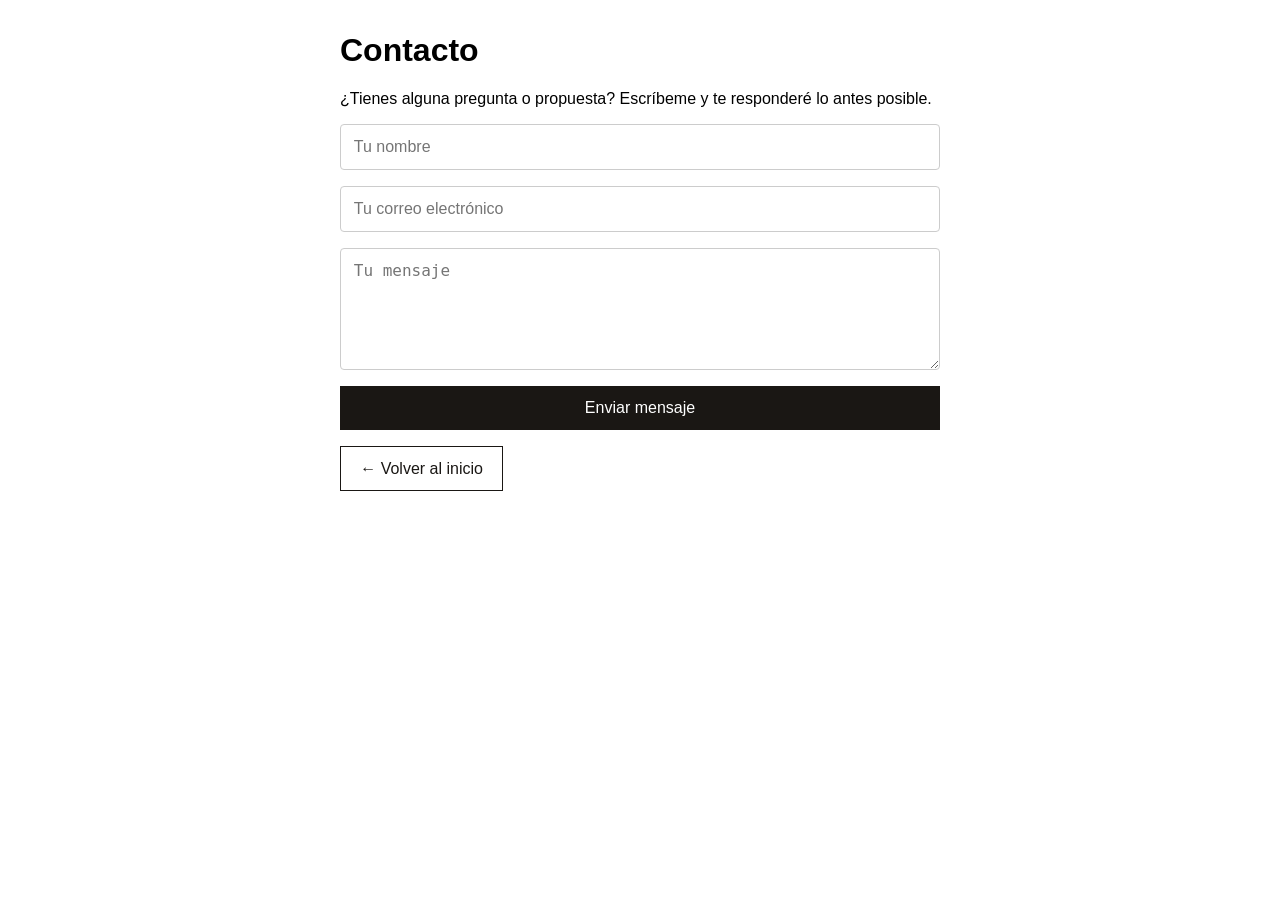
==== contacto.html @ d7965744 "Add files via upload" ====
<!DOCTYPE html>
<html lang="es">
<head>
    <meta charset="UTF-8">
    <title>Contacto - Giselle Ciardullo Lucero</title>
    <style>
        body { font-family: sans-serif; max-width: 600px; margin: 2rem auto; padding: 0 1rem; }
        form { display: flex; flex-direction: column; gap: 1rem; }
        input, textarea { padding: 0.8rem; border: 1px solid #ccc; border-radius: 4px; font-size: 1rem; }
        button { padding: 0.8rem; background: #1a1714; color: white; border: none; cursor: pointer; font-size: 1rem; }
        button:hover { background: #c0392b; }
        .back-home {
  display: inline-block;
  margin-top: 1rem;
  padding: 0.8rem 1.2rem;
  background: transparent;
  color: #1a1714;
  border: 1px solid #1a1714;
  text-decoration: none;
  font-size: 1rem;
  text-align: center;
  transition: background 0.2s, color 0.2s;
}
.back-home:hover {
  background: #1a1714;
  color: #ffffff;
}
    </style>
</head>
<body>
    <h1>Contacto</h1>
    <p>¿Tienes alguna pregunta o propuesta? Escríbeme y te responderé lo antes posible.</p>

    <form action="https://formsubmit.co/ajax/giselleamarilla@gmail.com" method="POST">
        <input type="text" name="name" placeholder="Tu nombre" required>
        <input type="email" name="email" placeholder="Tu correo electrónico" required>
        <textarea name="message" rows="5" placeholder="Tu mensaje" required></textarea>
        
        <!-- Campos ocultos para personalizar FormSubmit -->
        <input type="hidden" name="_subject" value="Nuevo mensaje desde la web">
        <input type="hidden" name="_captcha" value="false">
        
        <button type="submit">Enviar mensaje</button>
    </form>
    <a href="index.html" class="back-home">← Volver al inicio</a>

    <script>
        const form = document.querySelector('form');
        form.addEventListener('submit', async (e) => {
            e.preventDefault();
            const data = new FormData(form);
            try {
                const response = await fetch(form.action, { method: 'POST', body: data, headers: { 'Accept': 'application/json' } });
                if (response.ok) {
                    alert('¡Gracias! Tu mensaje ha sido enviado.');
                    form.reset();
                } else {
                    alert('Ha ocurrido un error. Inténtalo de nuevo más tarde.');
                }
            } catch (error) {
                alert('Error de red. Revisa tu conexión e inténtalo de nuevo.');
            }
        });
    </script>
</body>
</html>
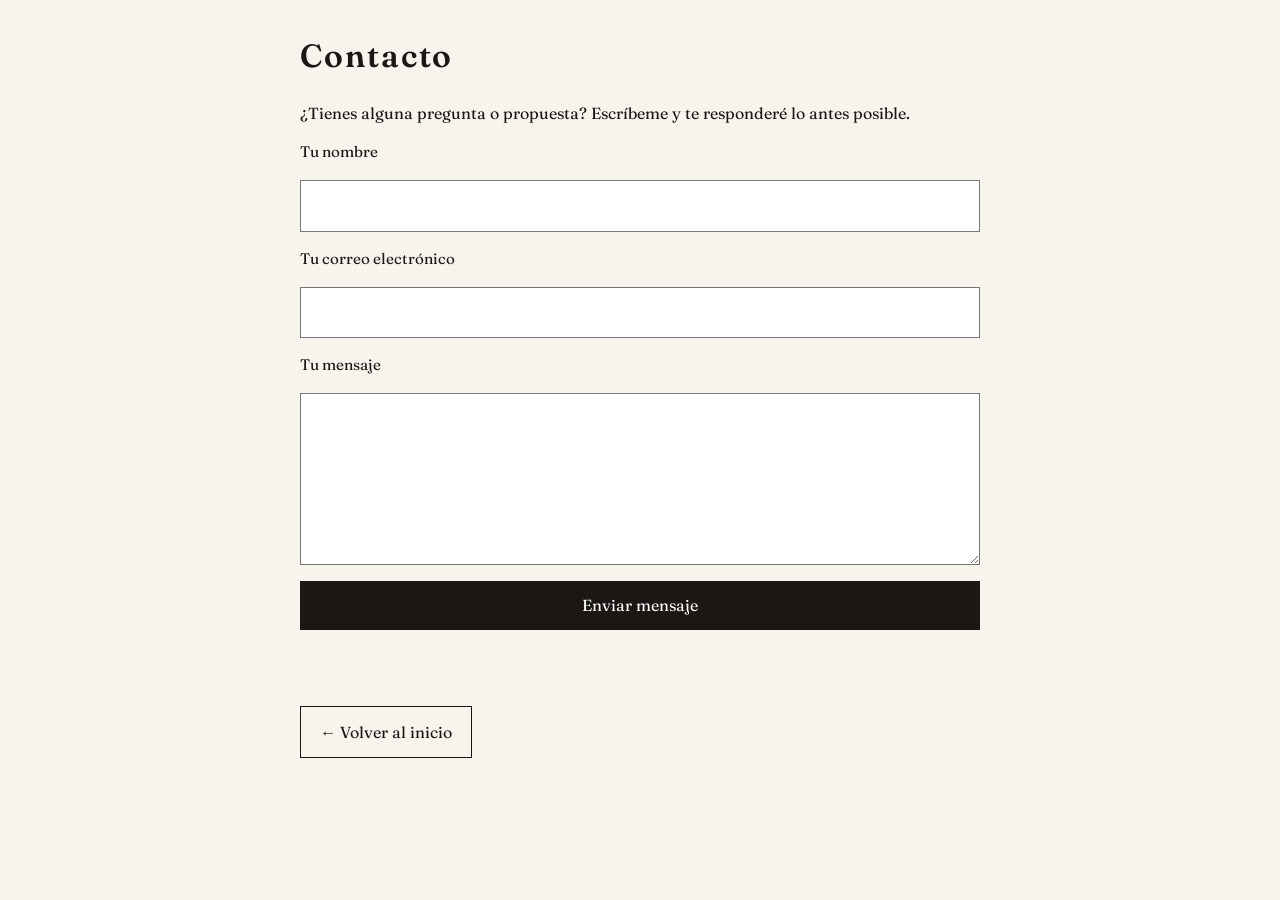
==== commit 281d41a3: "Actualizar portfolio con la versión web definitiva 2" ====
--- a/contacto.html
+++ b/contacto.html
@@ -2,12 +2,39 @@
 <html lang="es">
 <head>
     <meta charset="UTF-8">
-    <title>Contacto - Giselle Ciardullo Lucero</title>
+    <meta name="viewport" content="width=device-width, initial-scale=1.0">
+<title>Contacto - Giselle Ciardullo Lucero</title>
+<link rel="icon" href="favicon.ico?v=1" sizes="16x16 32x32 48x48">
+<link rel="icon" type="image/png" sizes="32x32" href="favicon-32.png?v=1">
+<link rel="icon" type="image/png" sizes="48x48" href="favicon-48.png?v=1">
+<link rel="apple-touch-icon" sizes="180x180" href="apple-touch-icon.png?v=1">
+    <meta property="og:type" content="website">
+    <meta property="og:site_name" content="Giselle Ciardullo Lucero">
+    <meta property="og:title" content="Contacto - Giselle Ciardullo Lucero">
+    <meta property="og:url" content="https://giselleciardullolucero.github.io/GiselleCiardulloLuceroWeb/contacto.html">
+    <meta property="og:image" content="https://giselleciardullolucero.github.io/GiselleCiardulloLuceroWeb/imagenes/compartir-giselle-ciardullo-lucero.jpg">
+    <meta property="og:image:type" content="image/jpeg">
+    <meta property="og:image:width" content="1200">
+    <meta property="og:image:height" content="630">
+    <meta property="og:image:alt" content="Nombre Giselle Ciardullo Lucero sobre un fragmento horizontal de la obra P-05.">
+<meta property="og:description" content="Contacta con Giselle Ciardullo Lucero para consultas sobre su obra, propuestas de exposición y otros proyectos artísticos.">
+    <meta name="twitter:card" content="summary_large_image">
+    <meta name="twitter:title" content="Contacto - Giselle Ciardullo Lucero">
+    <meta name="twitter:image" content="https://giselleciardullolucero.github.io/GiselleCiardulloLuceroWeb/imagenes/compartir-giselle-ciardullo-lucero.jpg">
+    <meta name="twitter:image:alt" content="Nombre Giselle Ciardullo Lucero sobre un fragmento horizontal de la obra P-05.">
+<meta name="twitter:description" content="Contacta con Giselle Ciardullo Lucero para consultas sobre su obra, propuestas de exposición y otros proyectos artísticos.">
+<meta name="description" content="Contacta con Giselle Ciardullo Lucero para consultas sobre su obra, propuestas de exposición y otros proyectos artísticos.">
+    <link rel="preconnect" href="https://fonts.googleapis.com">
+    <link rel="preconnect" href="https://fonts.gstatic.com" crossorigin>
+    <link href="https://fonts.googleapis.com/css2?family=Fraunces:opsz,wght@9..144,300;9..144,600&display=swap" rel="stylesheet">
     <style>
-        body { font-family: sans-serif; max-width: 600px; margin: 2rem auto; padding: 0 1rem; }
+        body { font-family: 'Fraunces', serif; max-width: 680px; margin: 2rem auto; padding: 0 1rem; color:#1a1714; background:#f7f4ed; line-height:1.5; }
+        h1 { font-weight:600; letter-spacing:.06em; }
         form { display: flex; flex-direction: column; gap: 1rem; }
-        input, textarea { padding: 0.8rem; border: 1px solid #ccc; border-radius: 4px; font-size: 1rem; }
-        button { padding: 0.8rem; background: #1a1714; color: white; border: none; cursor: pointer; font-size: 1rem; }
+        label { font-size:.95rem; }
+        input, textarea { padding: 0.8rem; border: 1px solid #777; border-radius: 0; font:inherit; font-size: 1rem; }
+        input:focus-visible, textarea:focus-visible, button:focus-visible, .back-home:focus-visible { outline:3px solid #c0392b; outline-offset:3px; }
+        button { padding: 0.8rem; background: #1a1714; color: white; border: none; cursor: pointer; font:inherit; font-size: 1rem; }
         button:hover { background: #c0392b; }
         .back-home {
   display: inline-block;
@@ -25,6 +52,7 @@
   background: #1a1714;
   color: #ffffff;
 }
+        .form-status { min-height:1.5em; margin-top:.25rem; }
     </style>
 </head>
 <body>
@@ -32,35 +60,58 @@
     <p>¿Tienes alguna pregunta o propuesta? Escríbeme y te responderé lo antes posible.</p>
 
     <form action="https://formsubmit.co/ajax/giselleamarilla@gmail.com" method="POST">
-        <input type="text" name="name" placeholder="Tu nombre" required>
-        <input type="email" name="email" placeholder="Tu correo electrónico" required>
-        <textarea name="message" rows="5" placeholder="Tu mensaje" required></textarea>
+        <label for="name">Tu nombre</label>
+        <input id="name" type="text" name="name" autocomplete="name" required>
+        <label for="email">Tu correo electrónico</label>
+        <input id="email" type="email" name="email" autocomplete="email" required>
+        <label for="message">Tu mensaje</label>
+        <textarea id="message" name="message" rows="6" required></textarea>
         
         <!-- Campos ocultos para personalizar FormSubmit -->
         <input type="hidden" name="_subject" value="Nuevo mensaje desde la web">
         <input type="hidden" name="_captcha" value="false">
         
         <button type="submit">Enviar mensaje</button>
+        <p class="form-status" role="status" aria-live="polite"></p>
     </form>
     <a href="index.html" class="back-home">← Volver al inicio</a>
 
     <script>
         const form = document.querySelector('form');
+        const status = document.querySelector('.form-status');
+        const button = form.querySelector('button');
+        const unconfirmedMessage = 'No hemos podido confirmar el envío. Es posible que el mensaje haya llegado. Espera unos minutos antes de repetirlo para evitar duplicados.';
         form.addEventListener('submit', async (e) => {
             e.preventDefault();
+            if (button.disabled) return;
             const data = new FormData(form);
+            button.disabled = true;
+            status.textContent = 'Enviando mensaje…';
+            const waitingNotice = window.setTimeout(() => {
+                status.textContent = 'El envío está tardando. Seguimos esperando confirmación; no vuelvas a enviarlo todavía.';
+            }, 15000);
             try {
                 const response = await fetch(form.action, { method: 'POST', body: data, headers: { 'Accept': 'application/json' } });
-                if (response.ok) {
-                    alert('¡Gracias! Tu mensaje ha sido enviado.');
+                let result = null;
+                try {
+                    result = await response.json();
+                } catch {
+                    // Sin una respuesta válida no se puede confirmar el envío.
+                }
+                const confirmed = response.ok && (result?.success === true || result?.success === 'true');
+                if (confirmed) {
+                    status.textContent = '¡Gracias! El envío de tu mensaje ha sido confirmado.';
                     form.reset();
                 } else {
-                    alert('Ha ocurrido un error. Inténtalo de nuevo más tarde.');
+                    status.textContent = unconfirmedMessage;
                 }
-            } catch (error) {
-                alert('Error de red. Revisa tu conexión e inténtalo de nuevo.');
+            } catch {
+                status.textContent = unconfirmedMessage;
+            } finally {
+                window.clearTimeout(waitingNotice);
+                button.disabled = false;
             }
         });
     </script>
 </body>
-</html>+</html>
